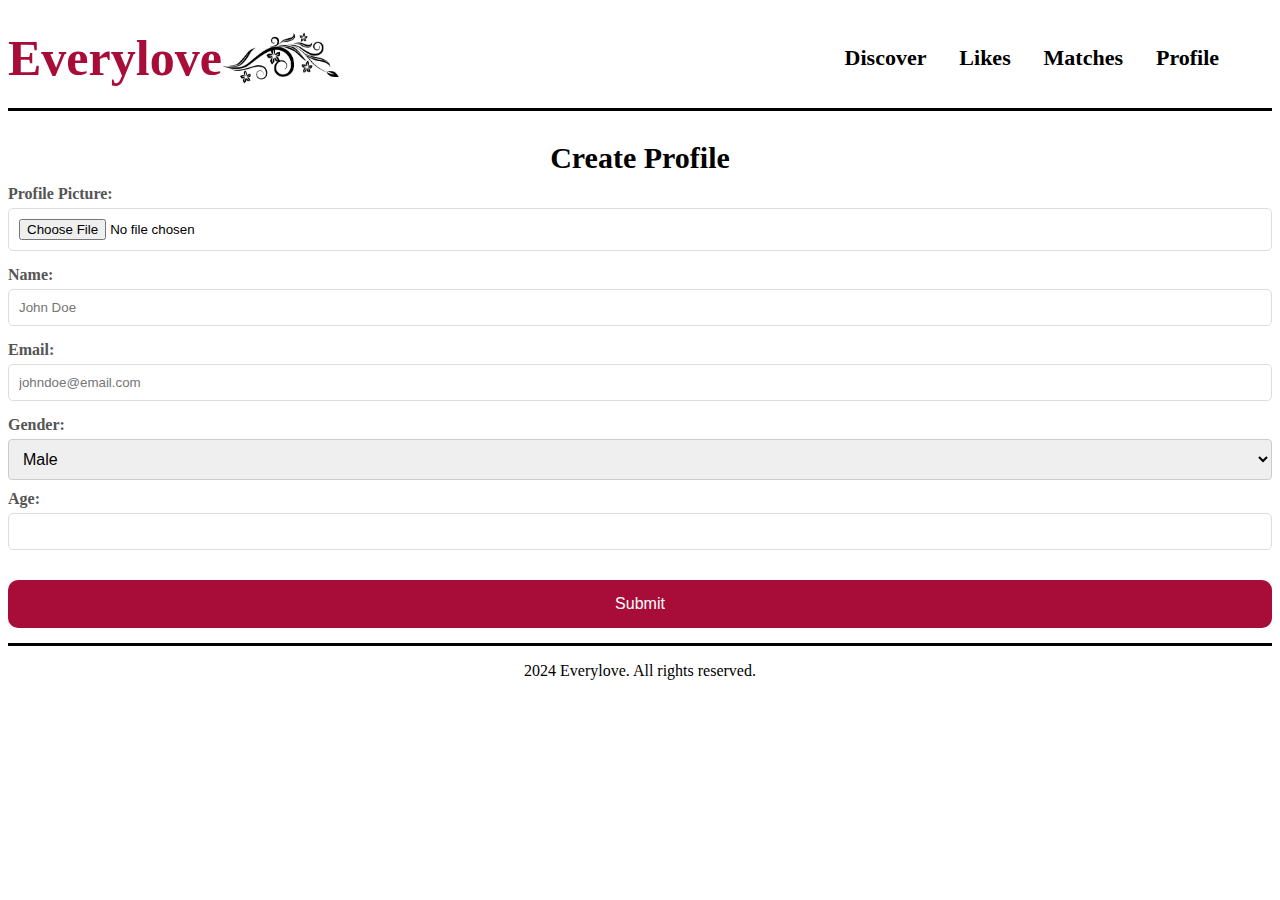
==== create.html @ c9519540 "New" ====
<!DOCTYPE html>
<html lang="en">
<head>
    <meta name="viewport" content="width=device-width, initial-scale1.0">
    <title>Everylove</title>
    <link rel="stylesheet" href="stylesheet.css">
</head>
<header>
    <div class="centerpiece">
       <!--<img src="images/designleft.jpeg" alt="background"  id="headimg">-->
        <a href="index.html" class="top"><h1>Everylove</h1></a>
        <img src="images/designright.jpeg" alt="background" id="headimg">
    </div>

    <div class="links">
        <a href="discover.html" class="top"><h3>Discover</h3></a>
        <a href="likes.html" class="top"><h3>Likes</h3></a>
        <a href="matches.html" class="top"><h3>Matches</h3></a>
        <a href="create.html" class="top"><h3>Profile</h3></a>
    </div>

</header>
<body>

    <div class="description">
        <h8>Create Profile</h8>
    </div>

<div class="form-container">
    <form action="" id="profileoform">
        <div class="column-right">
            <label for="photo">Profile Picture:</label>
            <input type="file" name="photo" id="photo" onchange="displayProfilePic()">
            <img src="#" alt="Profile Picture" style="display:none;" id="profilePic">
        </div>



        <div class="column-left">
            <label for="name">Name:</label>
            <input type="text" placeholder="John Doe" name="name" required>

            <label for="name">Email:</label>
            <input type="email" placeholder="johndoe@email.com" name="email" id="email" required>

            <label for="name">Gender:</label>
            <select type="gender" id="gender" required>
                <option value="male">Male</option>
                <option value="female">Female</option>
                <option value="other">Other</option>
            </select>

            <label for="age">Age:</label>
            <input type="number" name="age" id="age" required>

            <a href="create2.html">
            <button type="button" onclick="submitform()">Submit</button>
            </a>
        </div>
    </form>
</div>


<script>
    function displayProfilePic() {
        const input = document.getElementById('photo');
        const img = document.getElementById('profilePic');

        if (input.files && input.files[0]) {
            const reader = new FileReader();

            reader.onload = function (e) {
                img.src = e.target.result;
                img.style.display = 'block';
            };

            reader.readAsDataURL(input.files[0]);
        }
    }



    function submitform() {
        const formData = new formData(document.getElementById('profileForm'));

        for (const pair of formData.entries()){
            console.log(pair[0] + ': ' + pair[1]);
        }
    }    
</script>





<footer>
    <p>2024 Everylove. All rights reserved.</p>
</footer>

</body>
</html>
---- stylesheet.css ----
header {
    display: flex;
    flex-flow: row;
    justify-content: space-between;
    height: 100px;
    width: auto;
    border-bottom: solid;
    border-color: black;
    margin-bottom: auto;
    margin-top: auto;
}

.centerpiece {
    display: flex;
    flex-flow: row;
    align-items: center;
    justify-content: flex-start;
}

.links {
    display: flex;
    flex-flow: row;
    width: 40%;
    align-items: center;
    justify-content: space-evenly;
    padding: 20px;
}

#pfp {
    width: 20%;
}

img
 {
    width: 15%;
}


#profilepic
 {
    width: 50%;
    margin-bottom: 30px;
    border-radius: 8px;
    transition: all .2s ease-in-out;
}


#profilepic:hover {
    transform: scale(1.1);
}


#largepfp {
    width: 31%;
    border-radius: 10px;
    margin-top: -70px;
}

footer {
    display: flex;
    align-items: center;
    justify-content: center;
    height: 50px;
    width: auto;
    border-top: solid;
    border-color: black;
}

select {
    width: 100%;
    padding: 10px;
    border: 1px solid #ccc;
    border-radius: 4px;
    font-size: 16px;
    box-sizing: border-box;

}

.form-container {
    
}

.leftside {
    width: 33%;
    justify-items: center;
    align-content: center;
    margin-left: 30px;
}

.rightside {
    width: 67%;
}

.profileone {
    display: flex;
    flex-wrap: wrap;
    flex-flow: row;
    border-bottom: solid;
    border-color: black;
}

.profiletwo {
    display: flex;
    flex-wrap: wrap;
    flex-flow: row;
    border-bottom: solid;
    border-color: black;
}

.profilethree {
    display: flex;
    flex-wrap: wrap;
    flex-flow: row;
    border-bottom: solid;
    border-color: black;    
}

.profilefour {
    display: flex;
    flex-wrap: wrap;
    flex-flow: row;
    border-bottom: solid;
    border-color: black;    
}

.profilefive {
    display: flex;
    flex-wrap: wrap;
    flex-flow: row;
    border-bottom: solid;
    border-color: black;    
}

.banner {
    display: flex;
    justify-content: center;
}


.body {
    display: flex;
    flex-wrap: wrap;
    justify-content: center;
    background-image: url(images/background.png);
}

.create {
    display: flex;
    flex-wrap: wrap;
}

.pic {

}

.discover {
    display: flex;
    flex-wrap: wrap;
    justify-content: center;
}

.picturename {
    display: flex;
    flex-wrap: wrap;
    justify-content: center;
    background-color: blue;
}
.signup {
    margin-top: 150px;
    margin-bottom: 240px;
    background-color: #fff;
    border-radius: 15px;
    box-shadow: 0 0 20px rgba(0, 0, 0, 0.2);
    padding: 10px 20px;
    width: 500px;
    text-align: center;
}
 
.leftinfo {
    margin-top: 150px;
    margin-bottom: 240px;
    margin-right: 50px;
    float: left;
    background-color: #fff;
    border-radius: 15px;
    box-shadow: 0 0 20px rgba(0, 0, 0, 0.2);
    padding: 10px 20px;
    width: 250px;
    text-align: left;
}

.lefttitle {
    text-align: center;
}

.rightinfo {
    margin-top: 150px;
    margin-bottom: 240px;
    margin-left: 50px;
    float: right;
    background-color: #fff;
    border-radius: 15px;
    box-shadow: 0 0 20px rgba(0, 0, 0, 0.2);
    padding: 10px 20px;
    width: 250px; 
    text-align: right;
}

.righttitle {
    text-align: center;
}


h1 {
    font-size: 50px;
    color: #a80d39;
}

h2 {
    font-size: 30px;
    transition: all .2s ease-in-out;
}

h2:hover {
    transform: scale(1.1);
    transform-origin: left;
}


h3 {
    display: inline-block;
    position: relative;
    color: black;
    font-size: 22px;
}

h3::after {
    content: '';
    position: absolute;
    width: 100%;
    transform: scaleX(0);
    height: 2px;
    bottom: 0;
    left: 0;
    background-color: black;
    transform-origin: bottom right;
    transition: transform 0.25s ease-out;
}

h3:hover::after {
    transform: scaleX(1.0);
    transform-origin: bottom left;
}
 
h5 {
    font-size: 20px;
}

h6 {
    font-size: 60px;
}

h7 {
    
}

h8 {
    font-size: 30px;
    font-weight: 600;
    text-align: center;
}

label {
    display: block;
    width: 100%;
    margin-top: 10px;
    margin-bottom: 5px;
    text-align: left;
    color: #555;
    font-weight: bold;
}
 
 
input {
    display: block;
    width: 100%;
    margin-bottom: 15px;
    padding: 10px;
    box-sizing: border-box;
    border: 1px solid #ddd;
    border-radius: 5px;
}
 
button {
    padding: 15px;
    border-radius: 10px;
    margin-top: 15px;
    margin-bottom: 15px;
    border: none;
    color: white;
    cursor: pointer;
    background-color: #a80d39;
    width: 100%;
    font-size: 16px;
}

button:hover {
    background-color: #9e0d39;
}

 
.wrap {
    display: flex;
    justify-content: center;
    align-items: center;
}

.top {
    color: black;
    cursor: pointer;
    text-decoration: none;
}



.displayname {
    display: flex;
    flex: flow;
    justify-content: center;
    margin-top: -80px;

}

.pass {
    display: flex;
    justify-content: center;
    transition: all .2s ease-in-out;
}

.pass:hover {
    transform: scale(1.3);
}

.largepic {
    display: flex;
    flex-wrap: wrap;
    flex-flow: row;
    width: 100%;
    align-items: center;
    justify-content: space-evenly;
}

.match {
    display: flex;
    justify-content: center;
    transition: all .2s ease-in-out;
}

.match:hover {
    transform: scale(1.3);
}

.pfdetail {
    display: grid;
    width: 100%;
    padding: 10px;
    justify-content: space-evenly;

}

.pfdetailtop {
    display: flex;
    flex-flow: row;
    width: 100%;
    justify-content: center;
}

.pfdetailbottom {
    display: flex;
    flex-flow: row;
    width: 100%;
    justify-content: center;
}

.pfdetailtopleft {
    display: flex;
    flex-flow: column;
    width: 80%;
    padding-right: 8px;
    justify-content: center;
    margin-top: 40px;
    margin-bottom: 40px;
}

.pfdetailtopright {
    display: flex;
    flex-flow: column;
    width: 80%;
    padding-right: 8px;
    justify-content: center;
    margin-top: 40px;
    margin-bottom: 40px;
}

.pfdetailbottomleft {
    display: flex;
    width: 80%;
    padding-right: 8px;
    flex-flow: column;
    justify-content: center;
    margin-top: 40px;
    margin-bottom: 40px;
}

.pfdetailbottomright {
    display: flex;
    width: 80%;
    padding-right: 8px;
    flex-flow: column;
    justify-content: center;
    margin-top: 40px;
    margin-bottom: 40px;
}

.description {
    display: flex;
    flex: flow;
    justify-content: space-evenly;
    margin-top: 30px;
}

.subtext {
    display: flex;
    flex: flow;
    justify-content: space-evenly;
}

.matchprofilestop {
    display: flex;
    flex-direction: row;
    flex-wrap: wrap;
    width: 100%;
    margin-bottom: 60px;
    justify-content: space-evenly;
}

.matchprofilesbottom {
    display: flex;
    flex-direction: row;
    flex-wrap: wrap;
    width: 100%;
    margin-bottom: 60px;
    justify-content: space-evenly;    
}

.matchname {
    display: flex;
    flex-flow: row;
    flex-wrap: wrap;
    justify-content: center;
}

.matchone {
    width: 30%;
}
.matchtwo {
    width: 30%;
}


#matchpfp {
    width: 100%;
    border-radius: 50px;
    display: flex;
    flex-flow: row;
    flex-wrap: wrap;
    justify-content: center;
    transition: all .2s ease-in-out;
}

#matchpfp:hover {
    transform: scale(1.1);
}
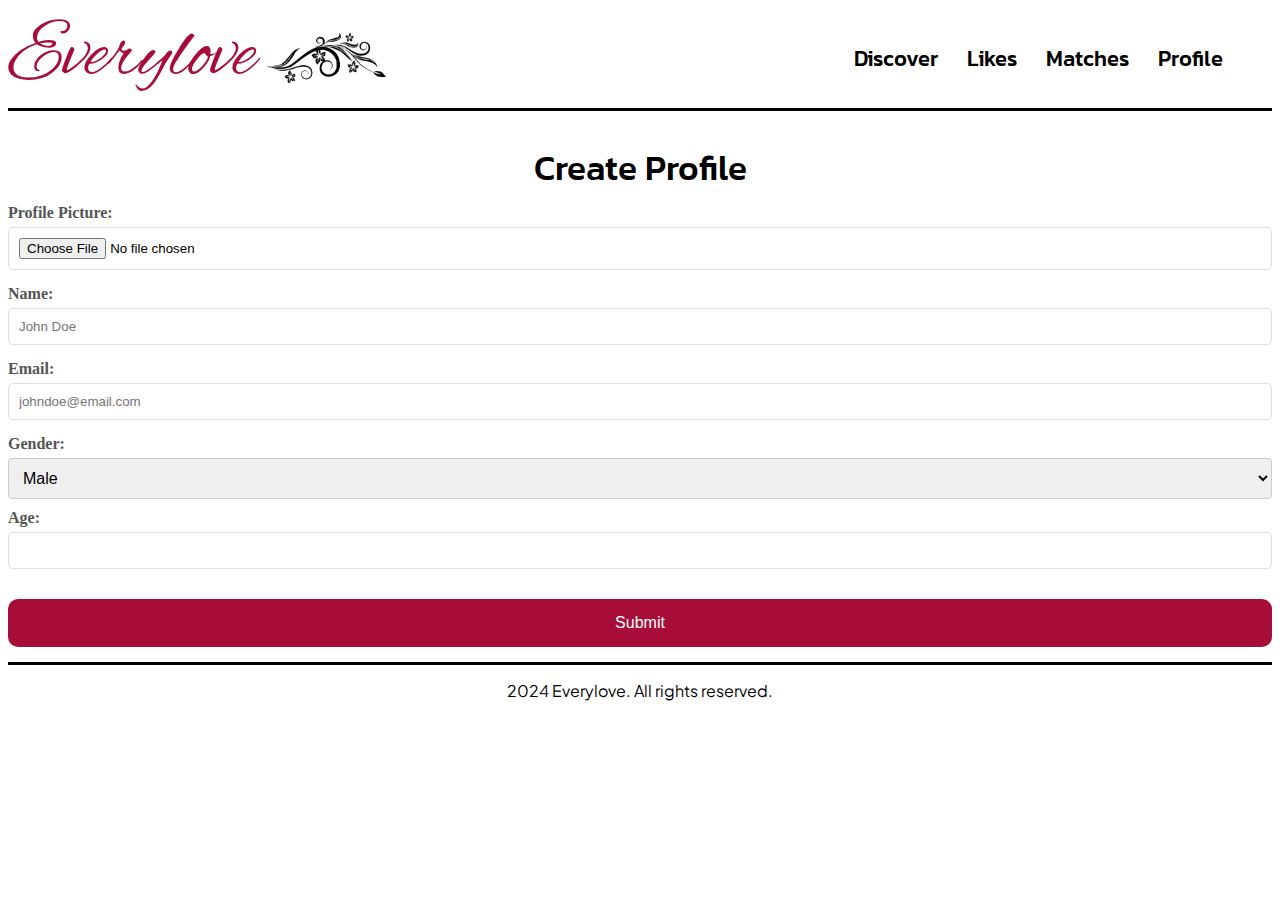
==== commit 76cf0958: "Update code" ====
--- a/create.html
+++ b/create.html
@@ -1,6 +1,21 @@
 <!DOCTYPE html>
 <html lang="en">
 <head>
+    <link rel="preconnect" href="https://fonts.googleapis.com">
+    <link rel="preconnect" href="https://fonts.gstatic.com" crossorigin>
+    <link href="https://fonts.googleapis.com/css2?family=Alex+Brush&display=swap" rel="stylesheet">
+    
+    <link rel="preconnect" href="https://fonts.googleapis.com">
+    <link rel="preconnect" href="https://fonts.gstatic.com" crossorigin>
+    <link href="https://fonts.googleapis.com/css2?family=Kanit:ital,wght@0,100;0,200;0,300;0,400;0,500;0,600;0,700;0,800;0,900;1,100;1,200;1,300;1,400;1,500;1,600;1,700;1,800;1,900&display=swap" rel="stylesheet">
+    
+    <link rel="preconnect" href="https://fonts.googleapis.com">
+    <link rel="preconnect" href="https://fonts.gstatic.com" crossorigin>
+    <link href="https://fonts.googleapis.com/css2?family=Plus+Jakarta+Sans:ital,wght@0,200..800;1,200..800&display=swap" rel="stylesheet">
+
+    <link rel="preconnect" href="https://fonts.googleapis.com">
+    <link rel="preconnect" href="https://fonts.gstatic.com" crossorigin>
+    <link href="https://fonts.googleapis.com/css2?family=Libre+Baskerville:ital,wght@0,400;0,700;1,400&display=swap" rel="stylesheet">
     <meta name="viewport" content="width=device-width, initial-scale1.0">
     <title>Everylove</title>
     <link rel="stylesheet" href="stylesheet.css">
--- a/stylesheet.css
+++ b/stylesheet.css
@@ -1,3 +1,145 @@
+.libre-baskerville-regular {
+  font-family: "Libre Baskerville", serif;
+  font-weight: 400;
+  font-style: normal;
+}
+
+.libre-baskerville-bold {
+  font-family: "Libre Baskerville", serif;
+  font-weight: 700;
+  font-style: normal;
+}
+
+.libre-baskerville-regular-italic {
+  font-family: "Libre Baskerville", serif;
+  font-weight: 400;
+  font-style: italic;
+}
+
+
+.plus-jakarta-sans-{
+  font-family: "Plus Jakarta Sans", sans-serif;
+  font-optical-sizing: auto;
+  font-weight: <weight>;
+  font-style: normal;
+}
+
+.kanit-thin {
+  font-family: "Kanit", sans-serif;
+  font-weight: 100;
+  font-style: normal;
+}
+
+.kanit-extralight {
+  font-family: "Kanit", sans-serif;
+  font-weight: 200;
+  font-style: normal;
+}
+
+.kanit-light {
+  font-family: "Kanit", sans-serif;
+  font-weight: 300;
+  font-style: normal;
+}
+
+.kanit-regular {
+  font-family: "Kanit", sans-serif;
+  font-weight: 400;
+  font-style: normal;
+}
+
+.kanit-medium {
+  font-family: "Kanit", sans-serif;
+  font-weight: 500;
+  font-style: normal;
+}
+
+.kanit-semibold {
+  font-family: "Kanit", sans-serif;
+  font-weight: 600;
+  font-style: normal;
+}
+
+.kanit-bold {
+  font-family: "Kanit", sans-serif;
+  font-weight: 700;
+  font-style: normal;
+}
+
+.kanit-extrabold {
+  font-family: "Kanit", sans-serif;
+  font-weight: 800;
+  font-style: normal;
+}
+
+.kanit-black {
+  font-family: "Kanit", sans-serif;
+  font-weight: 900;
+  font-style: normal;
+}
+
+.kanit-thin-italic {
+  font-family: "Kanit", sans-serif;
+  font-weight: 100;
+  font-style: italic;
+}
+
+.kanit-extralight-italic {
+  font-family: "Kanit", sans-serif;
+  font-weight: 200;
+  font-style: italic;
+}
+
+.kanit-light-italic {
+  font-family: "Kanit", sans-serif;
+  font-weight: 300;
+  font-style: italic;
+}
+
+.kanit-regular-italic {
+  font-family: "Kanit", sans-serif;
+  font-weight: 400;
+  font-style: italic;
+}
+
+.kanit-medium-italic {
+  font-family: "Kanit", sans-serif;
+  font-weight: 500;
+  font-style: italic;
+}
+
+.kanit-semibold-italic {
+  font-family: "Kanit", sans-serif;
+  font-weight: 600;
+  font-style: italic;
+}
+
+.kanit-bold-italic {
+  font-family: "Kanit", sans-serif;
+  font-weight: 700;
+  font-style: italic;
+}
+
+.kanit-extrabold-italic {
+  font-family: "Kanit", sans-serif;
+  font-weight: 800;
+  font-style: italic;
+}
+
+.kanit-black-italic {
+  font-family: "Kanit", sans-serif;
+  font-weight: 900;
+  font-style: italic;
+}
+
+.alex-brush-regular {
+  font-family: "Alex Brush", cursive;
+  font-weight: 400;
+  font-style: normal;
+}
+
+
+
 header {
     display: flex;
     flex-flow: row;
@@ -88,6 +230,7 @@
 }
 
 .rightside {
+    padding-right: 20px;
     width: 67%;
 }
 
@@ -98,6 +241,7 @@
     border-bottom: solid;
     border-color: black;
 }
+
 
 .profiletwo {
     display: flex;
@@ -211,12 +355,26 @@
 }
 
 
+p {
+    font-family: "Plus Jakarta Sans", sans-serif;
+    font-optical-sizing: auto;
+    font-weight: 400;
+    font-style: normal;
+}
+
 h1 {
-    font-size: 50px;
+    font-family: "Alex Brush", cursive;
+    font-weight: 400;
+    font-style: normal;
+    font-size: 80px;
     color: #a80d39;
+    padding-right: 10px;
 }
 
 h2 {
+    font-family: "Kanit", sans-serif;
+    font-weight: 500;
+    font-style: normal;
     font-size: 30px;
     transition: all .2s ease-in-out;
 }
@@ -228,6 +386,9 @@
 
 
 h3 {
+    font-family: "Kanit", sans-serif;
+    font-weight: 500;
+    font-style: normal;
     display: inline-block;
     position: relative;
     color: black;
@@ -251,12 +412,25 @@
     transform: scaleX(1.0);
     transform-origin: bottom left;
 }
+
+h4 {
+    font-family: "Kanit", sans-serif;
+    font-weight: 500;
+    font-style: normal;
+    font-size: 15px;
+}
  
 h5 {
+    font-family: "Kanit", sans-serif;
+    font-weight: 500;
+    font-style: normal;
     font-size: 20px;
 }
 
 h6 {
+    font-family: "Kanit", sans-serif;
+    font-weight: 500;
+    font-style: normal;
     font-size: 60px;
 }
 
@@ -265,8 +439,10 @@
 }
 
 h8 {
-    font-size: 30px;
-    font-weight: 600;
+    font-family: "Kanit", sans-serif;
+    font-weight: 500;
+    font-style: normal;
+    font-size: 35px;
     text-align: center;
 }
 
@@ -386,7 +562,8 @@
     display: flex;
     flex-flow: column;
     width: 80%;
-    padding-right: 8px;
+    padding-right: 40px;
+    padding-left: 40px;
     justify-content: center;
     margin-top: 40px;
     margin-bottom: 40px;
@@ -396,7 +573,8 @@
     display: flex;
     flex-flow: column;
     width: 80%;
-    padding-right: 8px;
+    padding-right: 40px;
+    padding-left: 40px;
     justify-content: center;
     margin-top: 40px;
     margin-bottom: 40px;
@@ -405,7 +583,8 @@
 .pfdetailbottomleft {
     display: flex;
     width: 80%;
-    padding-right: 8px;
+    padding-right: 40px;
+    padding-left: 40px;
     flex-flow: column;
     justify-content: center;
     margin-top: 40px;
@@ -415,7 +594,8 @@
 .pfdetailbottomright {
     display: flex;
     width: 80%;
-    padding-right: 8px;
+    padding-right: 40px;
+    padding-left: 40px;
     flex-flow: column;
     justify-content: center;
     margin-top: 40px;
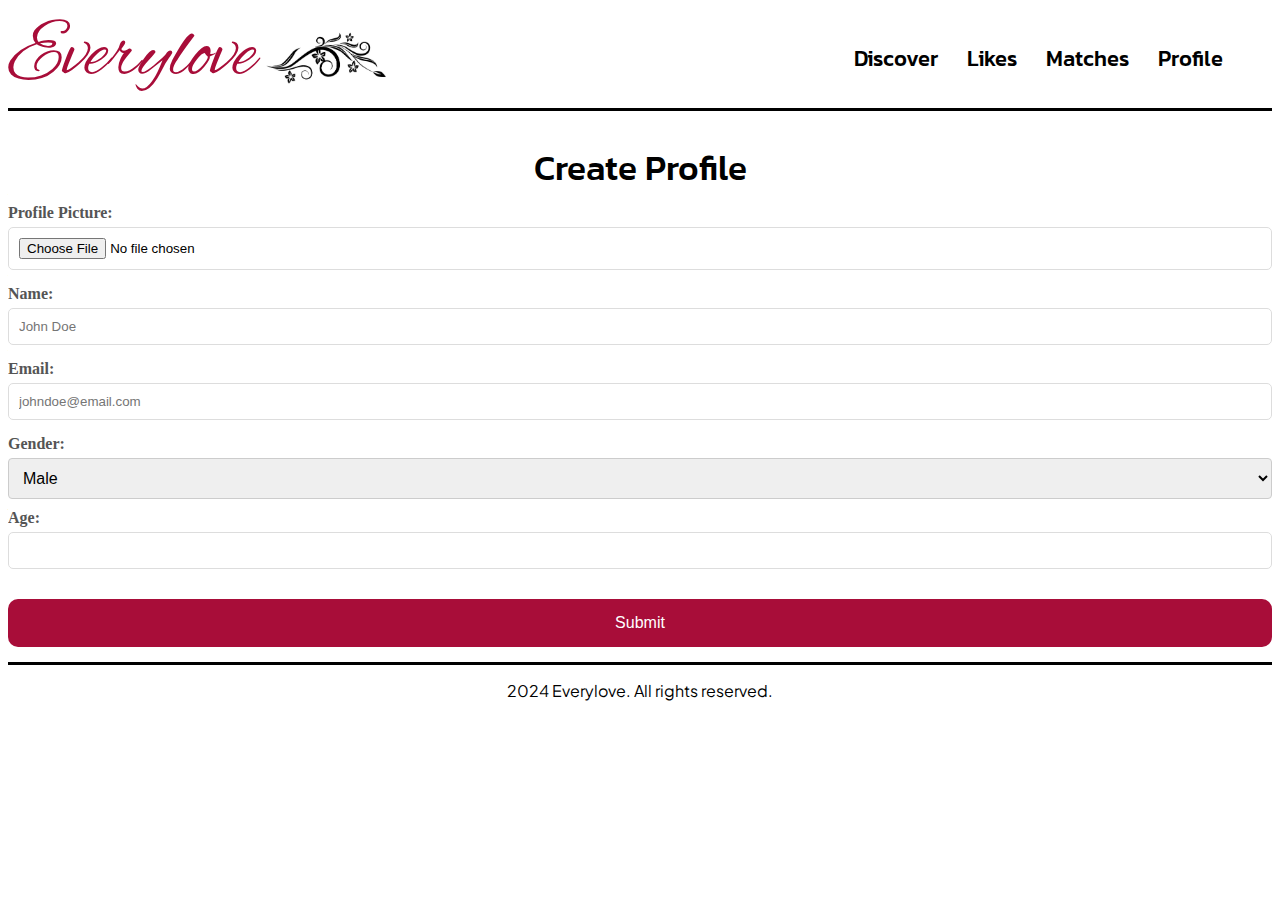
==== commit eabd459f: "Update" ====
--- a/create.html
+++ b/create.html
@@ -4,7 +4,7 @@
     <link rel="preconnect" href="https://fonts.googleapis.com">
     <link rel="preconnect" href="https://fonts.gstatic.com" crossorigin>
     <link href="https://fonts.googleapis.com/css2?family=Alex+Brush&display=swap" rel="stylesheet">
-    
+
     <link rel="preconnect" href="https://fonts.googleapis.com">
     <link rel="preconnect" href="https://fonts.gstatic.com" crossorigin>
     <link href="https://fonts.googleapis.com/css2?family=Kanit:ital,wght@0,100;0,200;0,300;0,400;0,500;0,600;0,700;0,800;0,900;1,100;1,200;1,300;1,400;1,500;1,600;1,700;1,800;1,900&display=swap" rel="stylesheet">
@@ -16,9 +16,12 @@
     <link rel="preconnect" href="https://fonts.googleapis.com">
     <link rel="preconnect" href="https://fonts.gstatic.com" crossorigin>
     <link href="https://fonts.googleapis.com/css2?family=Libre+Baskerville:ital,wght@0,400;0,700;1,400&display=swap" rel="stylesheet">
+
     <meta name="viewport" content="width=device-width, initial-scale1.0">
     <title>Everylove</title>
+    
     <link rel="stylesheet" href="stylesheet.css">
+    <link rel="stylesheet" href="mobilestyle.css">
 </head>
 <header>
     <div class="centerpiece">
--- a/mobilestyle.css
+++ b/mobilestyle.css
@@ -0,0 +1,693 @@
+@media screen and (max-width: 600px) {
+
+.libre-baskerville-regular {
+  font-family: "Libre Baskerville", serif;
+  font-weight: 400;
+  font-style: normal;
+}
+
+.libre-baskerville-bold {
+  font-family: "Libre Baskerville", serif;
+  font-weight: 700;
+  font-style: normal;
+}
+
+.libre-baskerville-regular-italic {
+  font-family: "Libre Baskerville", serif;
+  font-weight: 400;
+  font-style: italic;
+}
+
+
+.plus-jakarta-sans-{
+  font-family: "Plus Jakarta Sans", sans-serif;
+  font-optical-sizing: auto;
+  font-weight: <weight>;
+  font-style: normal;
+}
+
+.kanit-thin {
+  font-family: "Kanit", sans-serif;
+  font-weight: 100;
+  font-style: normal;
+}
+
+.kanit-extralight {
+  font-family: "Kanit", sans-serif;
+  font-weight: 200;
+  font-style: normal;
+}
+
+.kanit-light {
+  font-family: "Kanit", sans-serif;
+  font-weight: 300;
+  font-style: normal;
+}
+
+.kanit-regular {
+  font-family: "Kanit", sans-serif;
+  font-weight: 400;
+  font-style: normal;
+}
+
+.kanit-medium {
+  font-family: "Kanit", sans-serif;
+  font-weight: 500;
+  font-style: normal;
+}
+
+.kanit-semibold {
+  font-family: "Kanit", sans-serif;
+  font-weight: 600;
+  font-style: normal;
+}
+
+.kanit-bold {
+  font-family: "Kanit", sans-serif;
+  font-weight: 700;
+  font-style: normal;
+}
+
+.kanit-extrabold {
+  font-family: "Kanit", sans-serif;
+  font-weight: 800;
+  font-style: normal;
+}
+
+.kanit-black {
+  font-family: "Kanit", sans-serif;
+  font-weight: 900;
+  font-style: normal;
+}
+
+.kanit-thin-italic {
+  font-family: "Kanit", sans-serif;
+  font-weight: 100;
+  font-style: italic;
+}
+
+.kanit-extralight-italic {
+  font-family: "Kanit", sans-serif;
+  font-weight: 200;
+  font-style: italic;
+}
+
+.kanit-light-italic {
+  font-family: "Kanit", sans-serif;
+  font-weight: 300;
+  font-style: italic;
+}
+
+.kanit-regular-italic {
+  font-family: "Kanit", sans-serif;
+  font-weight: 400;
+  font-style: italic;
+}
+
+.kanit-medium-italic {
+  font-family: "Kanit", sans-serif;
+  font-weight: 500;
+  font-style: italic;
+}
+
+.kanit-semibold-italic {
+  font-family: "Kanit", sans-serif;
+  font-weight: 600;
+  font-style: italic;
+}
+
+.kanit-bold-italic {
+  font-family: "Kanit", sans-serif;
+  font-weight: 700;
+  font-style: italic;
+}
+
+.kanit-extrabold-italic {
+  font-family: "Kanit", sans-serif;
+  font-weight: 800;
+  font-style: italic;
+}
+
+.kanit-black-italic {
+  font-family: "Kanit", sans-serif;
+  font-weight: 900;
+  font-style: italic;
+}
+
+.alex-brush-regular {
+  font-family: "Alex Brush", cursive;
+  font-weight: 400;
+  font-style: normal;
+}
+
+body {
+}
+
+header {
+    display: flex;
+    flex-flow: column;
+    justify-content: space-between;
+    height: auto;
+    width: auto;
+    border-bottom: solid;
+    border-color: black;
+    margin-bottom: auto;
+    margin-top: auto;
+}
+
+.centerpiece {
+    display: flex;
+    flex-flow: row;
+    width: 100%;
+    margin-bottom: 0px;
+    align-items: center;
+    justify-content: center;
+}
+
+.links {
+    display: flex;
+    flex-flow: row;
+    width: 100%;
+    align-items: center;
+    justify-content: space-evenly;
+}
+
+#pfp {
+    width: 20%;
+}
+
+img
+ {
+    width: 15%;
+}
+
+#headimg {
+    width: 0%;
+}
+
+
+#profilepic
+ {
+    width: 85%;
+    margin-bottom: 30px;
+    border-radius: 100px;
+    justify-content: center;
+    transition: all .2s ease-in-out;
+}
+
+
+#profilepic:hover {
+    transform: scale(1.1);
+}
+
+
+#largepfp {
+    width: 31%;
+    border-radius: 10px;
+    margin-top: -70px;
+}
+
+footer {
+    display: flex;
+    align-items: center;
+    justify-content: center;
+    height: 50px;
+    width: auto;
+    border-top: solid;
+    border-color: black;
+}
+
+select {
+    width: 100%;
+    padding: 10px;
+    border: 1px solid #ccc;
+    border-radius: 4px;
+    font-size: 16px;
+    box-sizing: border-box;
+
+}
+
+.form-container {
+    
+}
+
+.leftside {
+    width: 100%;
+    justify-items: center;
+    align-content: center;
+    margin-left: 30px;
+}
+
+.rightside {
+    display: flex;
+    flex-flow: row;
+    flex-wrap: wrap;
+    justify-content: center;
+    padding-right: 20px;
+    width: 100%;
+}
+
+.profileone {
+    display: flex;
+    flex-wrap: wrap;
+    flex-flow: column;
+    border-bottom: solid;
+    border-color: black;
+}
+
+
+.profiletwo {
+    display: flex;
+    flex-wrap: wrap;
+    flex-flow: column;
+    border-bottom: solid;
+    border-color: black;
+}
+
+.profilethree {
+    display: flex;
+    flex-wrap: wrap;
+    flex-flow: column;
+    border-bottom: solid;
+    border-color: black;    
+}
+
+.profilefour {
+    display: flex;
+    flex-wrap: wrap;
+    flex-flow: column;
+    border-bottom: solid;
+    border-color: black;    
+}
+
+.profilefive {
+    display: flex;
+    flex-wrap: wrap;
+    flex-flow: column;
+    border-bottom: solid;
+    border-color: black;    
+}
+
+.banner {
+    display: flex;
+    justify-content: center;
+}
+
+
+.body {
+    display: flex;
+    flex-wrap: wrap;
+    justify-content: center;
+    background-image: url(images/background.png);
+}
+
+.create {
+    display: flex;
+    flex-wrap: wrap;
+}
+
+.pic {
+
+}
+
+.discover {
+    display: flex;
+    flex-wrap: wrap;
+    justify-content: center;
+}
+
+.picturename {
+    display: flex;
+    flex-wrap: wrap;
+    justify-content: center;
+    background-color: blue;
+}
+.signup {
+    margin-top: 150px;
+    margin-bottom: 240px;
+    background-color: #fff;
+    border-radius: 15px;
+    box-shadow: 0 0 20px rgba(0, 0, 0, 0.2);
+    padding: 10px 20px;
+    width: 500px;
+    text-align: center;
+}
+ 
+.leftinfo {
+    margin-top: 150px;
+    margin-bottom: 240px;
+    margin-right: 50px;
+    float: left;
+    background-color: #fff;
+    border-radius: 15px;
+    box-shadow: 0 0 20px rgba(0, 0, 0, 0.2);
+    padding: 10px 20px;
+    width: 250px;
+    text-align: left;
+}
+
+.lefttitle {
+    text-align: center;
+}
+
+.rightinfo {
+    margin-top: 150px;
+    margin-bottom: 240px;
+    margin-left: 50px;
+    float: right;
+    background-color: #fff;
+    border-radius: 15px;
+    box-shadow: 0 0 20px rgba(0, 0, 0, 0.2);
+    padding: 10px 20px;
+    width: 250px; 
+    text-align: right;
+}
+
+.righttitle {
+    text-align: center;
+}
+
+
+p {
+    font-family: "Plus Jakarta Sans", sans-serif;
+    font-optical-sizing: auto;
+    font-weight: 400;
+    font-style: normal;
+}
+
+h1 {
+    font-family: "Alex Brush", cursive;
+    font-weight: 400;
+    font-style: normal;
+    font-size: 60px;
+    color: #a80d39;
+}
+
+h2 {
+    font-family: "Kanit", sans-serif;
+    font-weight: 500;
+    font-style: normal;
+    font-size: 30px;
+    text-align: center;
+    transition: all .2s ease-in-out;
+}
+
+h2:hover {
+    transform: scale(1.1);
+    transform-origin: left;
+}
+
+
+h3 {
+    font-family: "Kanit", sans-serif;
+    font-weight: 500;
+    font-style: normal;
+    display: inline-block;
+    position: relative;
+    color: black;
+    font-size: 20px;
+}
+
+h3::after {
+    content: '';
+    position: absolute;
+    width: 100%;
+    transform: scaleX(0);
+    height: 2px;
+    bottom: 0;
+    left: 0;
+    background-color: black;
+    transform-origin: bottom right;
+    transition: transform 0.25s ease-out;
+}
+
+h3:hover::after {
+    transform: scaleX(1.0);
+    transform-origin: bottom left;
+}
+
+h4 {
+    font-family: "Kanit", sans-serif;
+    font-weight: 500;
+    font-style: normal;
+    font-size: 15px;
+}
+ 
+h5 {
+    font-family: "Kanit", sans-serif;
+    font-weight: 500;
+    font-style: normal;
+    font-size: 20px;
+}
+
+h6 {
+    font-family: "Kanit", sans-serif;
+    font-weight: 500;
+    font-style: normal;
+    font-size: 60px;
+}
+
+h7 {
+    
+}
+
+h8 {
+    font-family: "Kanit", sans-serif;
+    font-weight: 500;
+    font-style: normal;
+    font-size: 35px;
+    text-align: center;
+}
+
+h9 {
+    font-family: "Kanit", sans-serif;
+    font-weight: 500;
+    font-style: normal;
+    color: black;
+    font-size: 22px;
+}
+
+h10 {
+    font-family: "Kanit", sans-serif;
+    font-weight: 500;
+    font-style: normal;
+    font-size: 30px;
+}
+
+label {
+    display: block;
+    width: 100%;
+    margin-top: 10px;
+    margin-bottom: 5px;
+    text-align: left;
+    color: #555;
+    font-weight: bold;
+}
+ 
+ 
+input {
+    display: block;
+    width: 100%;
+    margin-bottom: 15px;
+    padding: 10px;
+    box-sizing: border-box;
+    border: 1px solid #ddd;
+    border-radius: 5px;
+}
+ 
+button {
+    padding: 15px;
+    border-radius: 10px;
+    margin-top: 15px;
+    margin-bottom: 15px;
+    border: none;
+    color: white;
+    cursor: pointer;
+    background-color: #a80d39;
+    width: 100%;
+    font-size: 16px;
+}
+
+button:hover {
+    background-color: #9e0d39;
+}
+
+ 
+.wrap {
+    display: flex;
+    justify-content: center;
+    align-items: center;
+}
+
+.top {
+    color: black;
+    cursor: pointer;
+    text-decoration: none;
+}
+
+
+
+.displayname {
+    display: flex;
+    flex: flow;
+    justify-content: center;
+    margin-top: -80px;
+
+}
+
+.pass {
+    display: flex;
+    justify-content: center;
+    transition: all .2s ease-in-out;
+}
+
+.pass:hover {
+    transform: scale(1.3);
+}
+
+.largepic {
+    display: flex;
+    flex-wrap: wrap;
+    flex-flow: row;
+    width: 100%;
+    align-items: center;
+    justify-content: space-evenly;
+}
+
+.match {
+    display: flex;
+    justify-content: center;
+    transition: all .2s ease-in-out;
+}
+
+.match:hover {
+    transform: scale(1.3);
+}
+
+.pfdetail {
+    display: grid;
+    width: 100%;
+    padding: 10px;
+    justify-content: space-evenly;
+
+}
+
+.pfdetailtop {
+    display: flex;
+    flex-flow: row;
+    width: 100%;
+    justify-content: center;
+}
+
+.pfdetailbottom {
+    display: flex;
+    flex-flow: row;
+    width: 100%;
+    justify-content: center;
+}
+
+.pfdetailtopleft {
+    display: flex;
+    flex-flow: column;
+    width: 80%;
+    padding-right: 40px;
+    padding-left: 40px;
+    justify-content: center;
+    margin-top: 40px;
+    margin-bottom: 40px;
+}
+
+.pfdetailtopright {
+    display: flex;
+    flex-flow: column;
+    width: 80%;
+    padding-right: 40px;
+    padding-left: 40px;
+    justify-content: center;
+    margin-top: 40px;
+    margin-bottom: 40px;
+}
+
+.pfdetailbottomleft {
+    display: flex;
+    width: 80%;
+    padding-right: 40px;
+    padding-left: 40px;
+    flex-flow: column;
+    justify-content: center;
+    margin-top: 40px;
+    margin-bottom: 40px;
+}
+
+.pfdetailbottomright {
+    display: flex;
+    width: 80%;
+    padding-right: 40px;
+    padding-left: 40px;
+    flex-flow: column;
+    justify-content: center;
+    margin-top: 40px;
+    margin-bottom: 40px;
+}
+
+.description {
+    display: flex;
+    flex: flow;
+    justify-content: space-evenly;
+    margin-top: 30px;
+}
+
+.subtext {
+    display: flex;
+    flex: flow;
+    justify-content: space-evenly;
+}
+
+.matchprofilestop {
+    display: flex;
+    flex-direction: row;
+    flex-wrap: wrap;
+    width: 100%;
+    margin-bottom: 60px;
+    justify-content: space-evenly;
+}
+
+.matchprofilesbottom {
+    display: flex;
+    flex-direction: row;
+    flex-wrap: wrap;
+    width: 100%;
+    margin-bottom: 60px;
+    justify-content: space-evenly;    
+}
+
+.matchname {
+    display: flex;
+    flex-flow: row;
+    flex-wrap: wrap;
+    justify-content: center;
+}
+
+.matchone {
+    width: 30%;
+}
+.matchtwo {
+    width: 30%;
+}
+
+
+#matchpfp {
+    width: 100%;
+    border-radius: 50px;
+    display: flex;
+    flex-flow: row;
+    flex-wrap: wrap;
+    justify-content: center;
+    transition: all .2s ease-in-out;
+}
+
+#matchpfp:hover {
+    transform: scale(1.1);
+}
+
+}
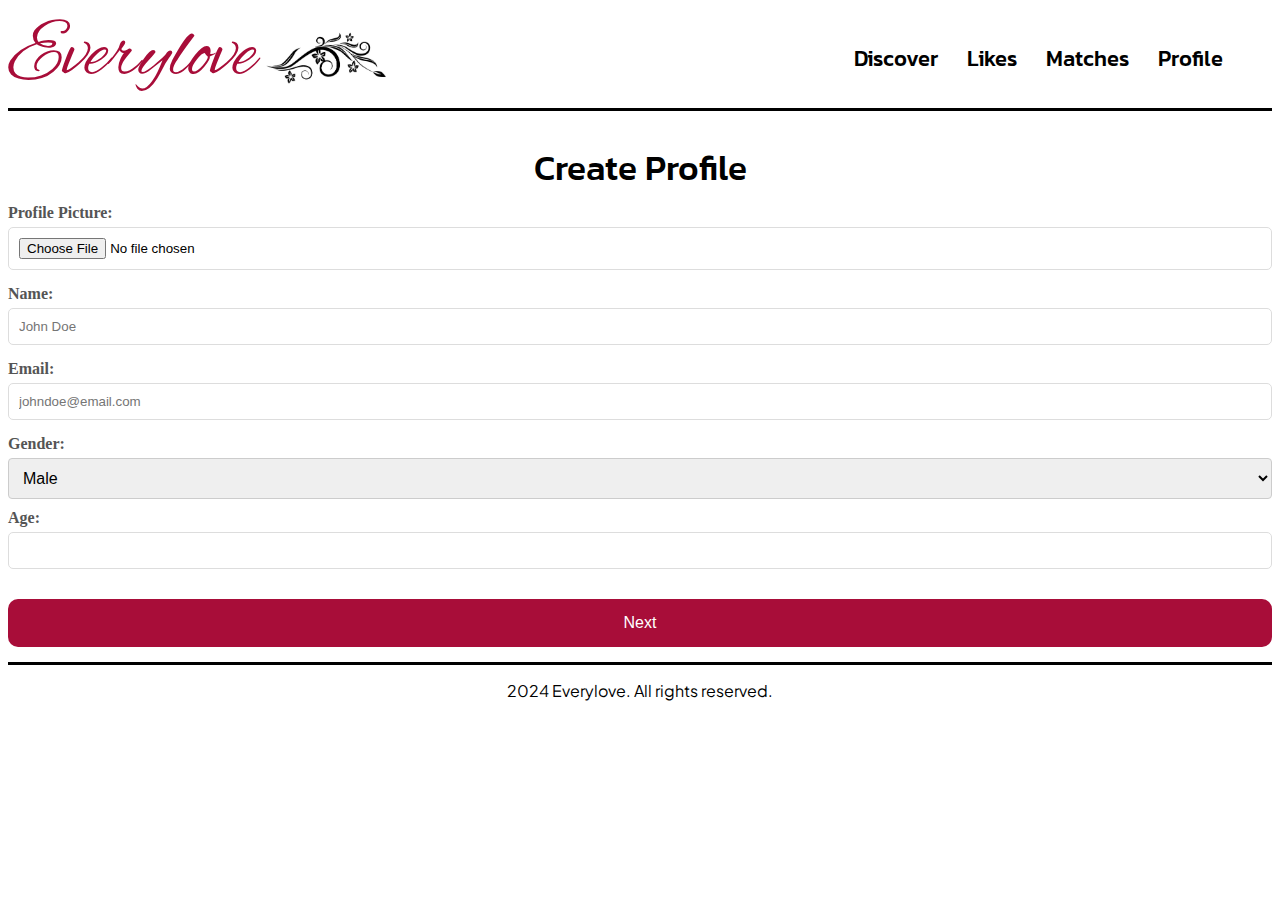
==== commit 4d9c8270: "Final Touches" ====
--- a/create.html
+++ b/create.html
@@ -72,7 +72,7 @@
             <input type="number" name="age" id="age" required>
 
             <a href="create2.html">
-            <button type="button" onclick="submitform()">Submit</button>
+            <button type="button" onclick="submitform()">Next</button>
             </a>
         </div>
     </form>
--- a/stylesheet.css
+++ b/stylesheet.css
@@ -1,3 +1,5 @@
+@media screen and (min-width: 600px) {
+
 .libre-baskerville-regular {
   font-family: "Libre Baskerville", serif;
   font-weight: 400;
@@ -318,6 +320,10 @@
     padding: 10px 20px;
     width: 500px;
     text-align: center;
+}
+
+.signupmobile {
+    display: none;
 }
  
 .leftinfo {
@@ -333,6 +339,10 @@
     text-align: left;
 }
 
+.leftinfomobile {
+    display: none;
+}
+
 .lefttitle {
     text-align: center;
 }
@@ -350,6 +360,10 @@
     text-align: right;
 }
 
+.rightinfomobile {
+    display: none;
+}
+
 .righttitle {
     text-align: center;
 }
@@ -444,6 +458,21 @@
     font-style: normal;
     font-size: 35px;
     text-align: center;
+}
+
+h9 {
+    font-family: "Kanit", sans-serif;
+    font-weight: 500;
+    font-style: normal;
+    color: black;
+    font-size: 22px;
+}
+
+h10 {
+    font-family: "Kanit", sans-serif;
+    font-weight: 500;
+    font-style: normal;
+    font-size: 30px;
 }
 
 label {
@@ -507,6 +536,10 @@
 
 }
 
+.displaynamemobile {
+    display: none;
+}
+
 .pass {
     display: flex;
     justify-content: center;
@@ -526,6 +559,10 @@
     justify-content: space-evenly;
 }
 
+.largepicmobile {
+    display: none;
+}
+
 .match {
     display: flex;
     justify-content: center;
@@ -542,6 +579,10 @@
     padding: 10px;
     justify-content: space-evenly;
 
+}
+
+.pfdetailmobile {
+    display: none;
 }
 
 .pfdetailtop {
@@ -661,3 +702,7 @@
 #matchpfp:hover {
     transform: scale(1.1);
 }
+
+
+
+}--- a/mobilestyle.css
+++ b/mobilestyle.css
@@ -141,35 +141,43 @@
 }
 
 body {
+    display: flex;
+    flex-flow: column;
+    flex-wrap: wrap;
+    width: 100%;
+    margin: 0px;
+    justify-content: center;
 }
 
 header {
     display: flex;
     flex-flow: column;
-    justify-content: space-between;
+    justify-content: center;
     height: auto;
-    width: auto;
+    width: 100%;
     border-bottom: solid;
     border-color: black;
-    margin-bottom: auto;
-    margin-top: auto;
 }
 
 .centerpiece {
     display: flex;
-    flex-flow: row;
-    width: 100%;
-    margin-bottom: 0px;
+    flex-flow: column;
+    flex-wrap: wrap;
+    height: 100px;
+    width: auto;
+    justify-content: center;
+    align-content: center;
+}
+
+.links {
+    display: flex;
+    flex-flow: row;
+    height: 40px;
+    padding-right: 30px;
+    padding-left: 30px;
+    width: auto;
     align-items: center;
-    justify-content: center;
-}
-
-.links {
-    display: flex;
-    flex-flow: row;
-    width: 100%;
-    align-items: center;
-    justify-content: space-evenly;
+    justify-content: space-between;
 }
 
 #pfp {
@@ -182,29 +190,27 @@
 }
 
 #headimg {
-    width: 0%;
+    display: none;
 }
 
 
 #profilepic
  {
-    width: 85%;
-    margin-bottom: 30px;
+    width: 400px;
+    margin-bottom: 10px;
     border-radius: 100px;
-    justify-content: center;
-    transition: all .2s ease-in-out;
-}
-
-
-#profilepic:hover {
-    transform: scale(1.1);
 }
 
 
 #largepfp {
-    width: 31%;
-    border-radius: 10px;
-    margin-top: -70px;
+    width: 100%;
+    border-radius: 100px;
+    margin-top: 0px
+}
+
+#largepfpmobile {
+    width: 80%;
+    border-radius: 100px;
 }
 
 footer {
@@ -228,29 +234,58 @@
 }
 
 .form-container {
-    
+    padding: 20px;
+}
+
+.pfpname {
+    display: flex;
+    flex-flow: column;
+    width: 100%;
+    justify-content: center;
+}
+
+.pfpcontainer {
+    display: flex;
+    justify-content: center;
+
 }
 
 .leftside {
-    width: 100%;
-    justify-items: center;
-    align-content: center;
-    margin-left: 30px;
-}
+    display: flex;
+    flex-flow: column;
+    width: 100%;
+    justify-content: center;
+    margin-left: 0px;
+}
+
+
 
 .rightside {
     display: flex;
-    flex-flow: row;
-    flex-wrap: wrap;
-    justify-content: center;
+    flex-flow: column;
+    text-align: center;
+    justify-content: center;
+    width: 100%;
+    padding-right: 0px;
+}
+
+.title {
+    text-align: center;
+}
+
+.titleinside {
+    text-align: center;
+}
+
+.previewtext {
+    padding-left: 20px;
     padding-right: 20px;
-    width: 100%;
 }
 
 .profileone {
     display: flex;
-    flex-wrap: wrap;
-    flex-flow: column;
+    flex-flow: column;
+    width: 100%;
     border-bottom: solid;
     border-color: black;
 }
@@ -298,7 +333,7 @@
     display: flex;
     flex-wrap: wrap;
     justify-content: center;
-    background-image: url(images/background.png);
+    background-image: none;
 }
 
 .create {
@@ -320,9 +355,9 @@
     display: flex;
     flex-wrap: wrap;
     justify-content: center;
-    background-color: blue;
 }
 .signup {
+    display: none;
     margin-top: 150px;
     margin-bottom: 240px;
     background-color: #fff;
@@ -332,8 +367,16 @@
     width: 500px;
     text-align: center;
 }
+
+.signupmobile {
+    margin-top: 20px;
+    margin-bottom: 20px;
+    padding: 10px;
+    text-align: center;
+}
  
 .leftinfo {
+    display: none;
     margin-top: 150px;
     margin-bottom: 240px;
     margin-right: 50px;
@@ -346,11 +389,17 @@
     text-align: left;
 }
 
+.leftinfomobile {
+    margin-top: 10px;
+    padding: 20px;
+}
+
 .lefttitle {
     text-align: center;
 }
 
 .rightinfo {
+    display: none;
     margin-top: 150px;
     margin-bottom: 240px;
     margin-left: 50px;
@@ -363,6 +412,11 @@
     text-align: right;
 }
 
+.rightinfomobile {
+    margin-top: 10px;
+    padding: 20px;
+}
+
 .righttitle {
     text-align: center;
 }
@@ -379,7 +433,7 @@
     font-family: "Alex Brush", cursive;
     font-weight: 400;
     font-style: normal;
-    font-size: 60px;
+    font-size: 80px;
     color: #a80d39;
 }
 
@@ -444,7 +498,7 @@
     font-family: "Kanit", sans-serif;
     font-weight: 500;
     font-style: normal;
-    font-size: 60px;
+    font-size: 40px;
 }
 
 h7 {
@@ -528,15 +582,30 @@
 
 
 .displayname {
-    display: flex;
-    flex: flow;
-    justify-content: center;
-    margin-top: -80px;
-
-}
+    display: none;
+    flex-flow: column;
+    flex-wrap: wrap;
+    justify-content: center;
+    height: 150px;
+    width: 70.5%;
+    margin-top: 0px;
+    background-color: red;
+}
+
+.displaynamemobile {
+    display: flex;
+    flex-flow: row;
+    flex-wrap: wrap;
+    justify-content: center;
+    align-content: center;
+    width: 100%;
+    height: 100px;
+}
+
 
 .pass {
     display: flex;
+    width: 100%;
     justify-content: center;
     transition: all .2s ease-in-out;
 }
@@ -545,17 +614,56 @@
     transform: scale(1.3);
 }
 
+.passmobile {
+    width: 100%;
+    display: flex;
+    justify-content: center;
+}
+
+.matchmobile {
+    width: 100%;
+    display: flex;
+    justify-content: center;
+}
+
 .largepic {
-    display: flex;
-    flex-wrap: wrap;
-    flex-flow: row;
-    width: 100%;
+    display: none;
+    flex-flow: row;
+    width: 100%;
+    align-items: stretch;
+    justify-content: space-evenly;
+}
+
+.largepicmobile {
+    width: 100%;
+}
+
+.piccontainer {
+    width: 100%;
+    display: flex;
+    justify-content: center;
+}
+
+.passmatch {
+    width: 100%;
+    height: 120px;
+    display: flex;
+    flex-flow: row;
+    justify-content: space-evenly;
     align-items: center;
-    justify-content: space-evenly;
+}
+
+#passmobile {
+    width: 30%;
+}
+
+#matchmobile {
+    width: 30%;
 }
 
 .match {
     display: flex;
+    width: 100%;
     justify-content: center;
     transition: all .2s ease-in-out;
 }
@@ -565,18 +673,31 @@
 }
 
 .pfdetail {
-    display: grid;
+    display: none;
+    flex-flow: column;
     width: 100%;
     padding: 10px;
     justify-content: space-evenly;
 
 }
 
+.pfdetailmobile {
+    display: flex;
+    flex-flow: column;
+    width: 100%;
+}
+
 .pfdetailtop {
-    display: flex;
-    flex-flow: row;
-    width: 100%;
-    justify-content: center;
+    display: none;
+    flex-flow: row;
+    width: 100%;
+    justify-content: center;
+}
+
+.pfdetailtopmobile {
+    display: flex;
+    flex-flow: column;
+    width: 100%;
 }
 
 .pfdetailbottom {
@@ -584,50 +705,57 @@
     flex-flow: row;
     width: 100%;
     justify-content: center;
+    text-align: center;
+}
+
+.pfdetailbottommobile {
+    display: flex;
+    flex-flow: column;
+    width: 100%;
 }
 
 .pfdetailtopleft {
-    display: flex;
-    flex-flow: column;
-    width: 80%;
-    padding-right: 40px;
-    padding-left: 40px;
-    justify-content: center;
-    margin-top: 40px;
-    margin-bottom: 40px;
+    display: none;
+    flex-flow: row;
+}
+
+.pfdetailtopleftmobile {
+    display: flex;
+    flex-flow: column;
+    width: 100%;
 }
 
 .pfdetailtopright {
-    display: flex;
-    flex-flow: column;
-    width: 80%;
-    padding-right: 40px;
-    padding-left: 40px;
-    justify-content: center;
-    margin-top: 40px;
-    margin-bottom: 40px;
+    display: none;
+    flex-flow: row;
+}
+
+.pfdetailtoprightmobile {
+    display: flex;
+    flex-flow: column;
+    width: 100%;
 }
 
 .pfdetailbottomleft {
-    display: flex;
-    width: 80%;
-    padding-right: 40px;
-    padding-left: 40px;
-    flex-flow: column;
-    justify-content: center;
-    margin-top: 40px;
-    margin-bottom: 40px;
+    display: none;
+    flex-flow: row;
+}
+
+.pfdetailbottomleftmobile {
+    display: flex;
+    flex-flow: column;
+    width: 100%;
 }
 
 .pfdetailbottomright {
-    display: flex;
-    width: 80%;
-    padding-right: 40px;
-    padding-left: 40px;
-    flex-flow: column;
-    justify-content: center;
-    margin-top: 40px;
-    margin-bottom: 40px;
+    display: none;
+    flex-flow: row;
+}
+
+.pfdetailbottomrightmobile {
+    display: flex;
+    flex-flow: column;
+    width: 100%;
 }
 
 .description {
@@ -669,16 +797,18 @@
 }
 
 .matchone {
-    width: 30%;
+    width: 40%;
+    padding: 10px;
 }
 .matchtwo {
-    width: 30%;
+    width: 40%;
+    padding: 10px;
 }
 
 
 #matchpfp {
     width: 100%;
-    border-radius: 50px;
+    border-radius: 20px;
     display: flex;
     flex-flow: row;
     flex-wrap: wrap;
